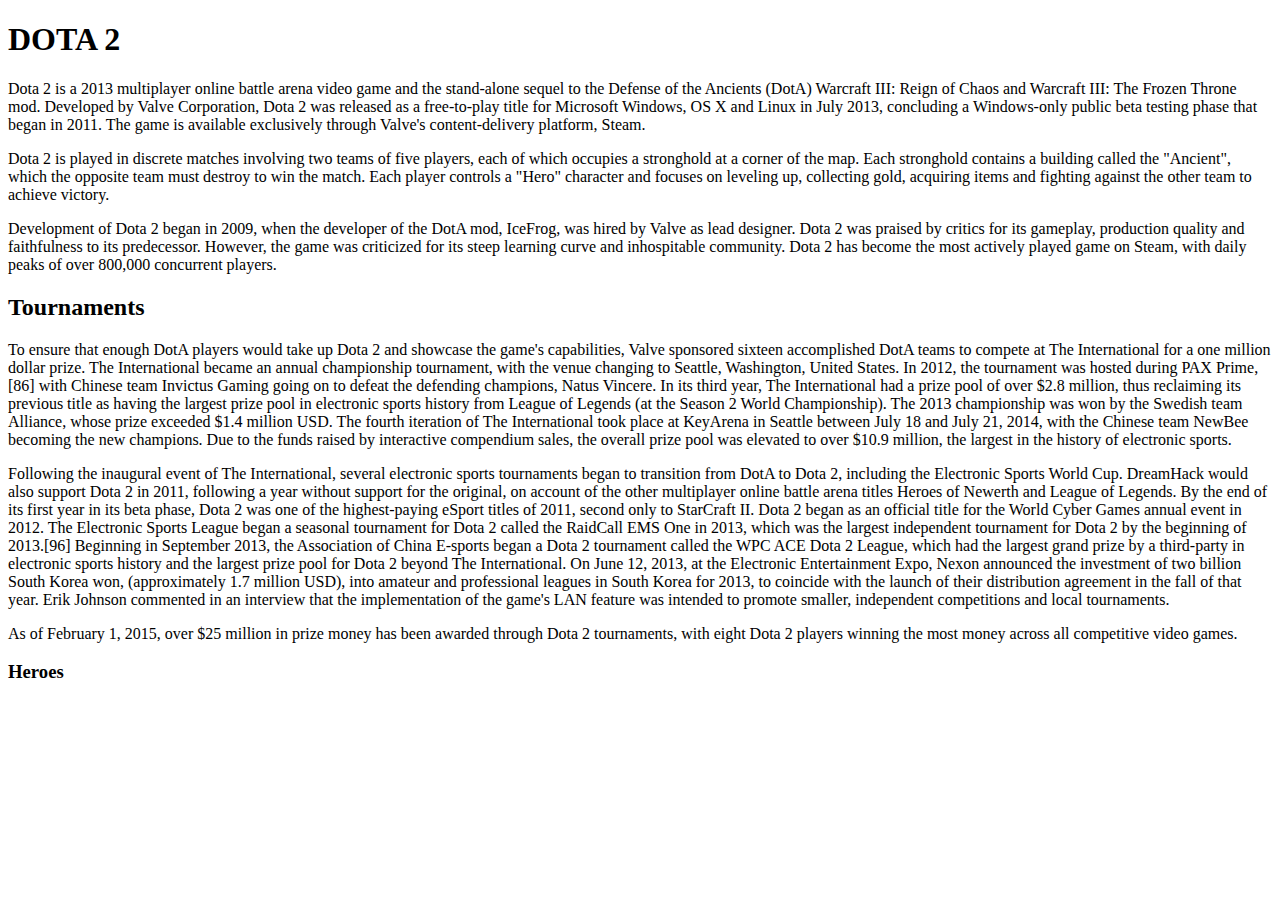
==== john_kunkle_project1/index.html @ 90f727ba "project 1" ====
<!DOCTYPE html>
<html>
<head lang="en">
    <link href="css/styles.css" rel="stylesheet">
    <meta charset="UTF-8">
    <title></title>
</head>
<body>
    <h1>DOTA 2</h1>
    <p>Dota 2 is a 2013 multiplayer online battle arena video game and the stand-alone sequel to the Defense of the
        Ancients (DotA) Warcraft III: Reign of Chaos and Warcraft III: The Frozen Throne mod. Developed by
        Valve Corporation, Dota 2 was released as a free-to-play title for Microsoft Windows, OS X and Linux in
        July 2013, concluding a Windows-only public beta testing phase that began in 2011. The game is available
        exclusively through Valve's content-delivery platform, Steam.
    </p>

    <p>Dota 2 is played in discrete matches involving two teams of five players, each of which occupies a stronghold
        at a corner of the map. Each stronghold contains a building called the "Ancient", which the opposite team must
        destroy to win the match. Each player controls a "Hero" character and focuses on leveling up, collecting gold,
        acquiring items and fighting against the other team to achieve victory.
    </p>

    <p>Development of Dota 2 began in 2009, when the developer of the DotA mod, IceFrog, was hired by Valve as lead
        designer. Dota 2 was praised by critics for its gameplay, production quality and faithfulness to its
        predecessor. However, the game was criticized for its steep learning curve and inhospitable community.
        Dota 2 has become the most actively played game on Steam, with daily peaks of over 800,000 concurrent players.
    </p>

    <h2>Tournaments</h2>

    <p>To ensure that enough DotA players would take up Dota 2 and showcase the game's capabilities,
        Valve sponsored sixteen accomplished DotA teams to compete at The International for a one million dollar prize.
        The International became an annual championship tournament, with the venue changing to Seattle, Washington,
        United States. In 2012, the tournament was hosted during PAX Prime,[86] with Chinese team Invictus Gaming going
        on to defeat the defending champions, Natus Vincere. In its third year, The International had a prize pool of
        over $2.8 million, thus reclaiming its previous title as having the largest prize pool in electronic sports
        history from League of Legends (at the Season 2 World Championship). The 2013 championship was won by the
        Swedish team Alliance, whose prize exceeded $1.4 million USD. The fourth iteration of The International
        took place at KeyArena in Seattle between July 18 and July 21, 2014, with the Chinese team NewBee becoming the
        new champions. Due to the funds raised by interactive compendium sales, the overall prize pool was elevated to
        over $10.9 million, the largest in the history of electronic sports.
    </p>


    <p>Following the inaugural event of The International, several electronic sports tournaments began to
        transition from DotA to Dota 2, including the Electronic Sports World Cup. DreamHack would also support
        Dota 2 in 2011, following a year without support for the original, on account of the other multiplayer
        online battle arena titles Heroes of Newerth and League of Legends. By the end of its first year in its
        beta phase, Dota 2 was one of the highest-paying eSport titles of 2011, second only to StarCraft II.
        Dota 2 began as an official title for the World Cyber Games annual event in 2012. The Electronic Sports
        League began a seasonal tournament for Dota 2 called the RaidCall EMS One in 2013, which was the largest
        independent tournament for Dota 2 by the beginning of 2013.[96] Beginning in September 2013, the
        Association of China E-sports began a Dota 2 tournament called the WPC ACE Dota 2 League, which had the
        largest grand prize by a third-party in electronic sports history and the largest prize pool for Dota 2
        beyond The International. On June 12, 2013, at the Electronic Entertainment Expo, Nexon announced the
        investment of two billion South Korea won, (approximately 1.7 million USD), into amateur and professional
        leagues in South Korea for 2013, to coincide with the launch of their distribution agreement in the fall of
        that year. Erik Johnson commented in an interview that the implementation of the game's LAN feature was
        intended to promote smaller, independent competitions and local tournaments.
    </p>

        <p>As of February 1, 2015, over $25 million in prize money has been awarded through Dota 2 tournaments, with
            eight Dota 2 players winning the most money across all competitive video games.
        </p>
    <h3>Heroes</h3>

</body>
</html>
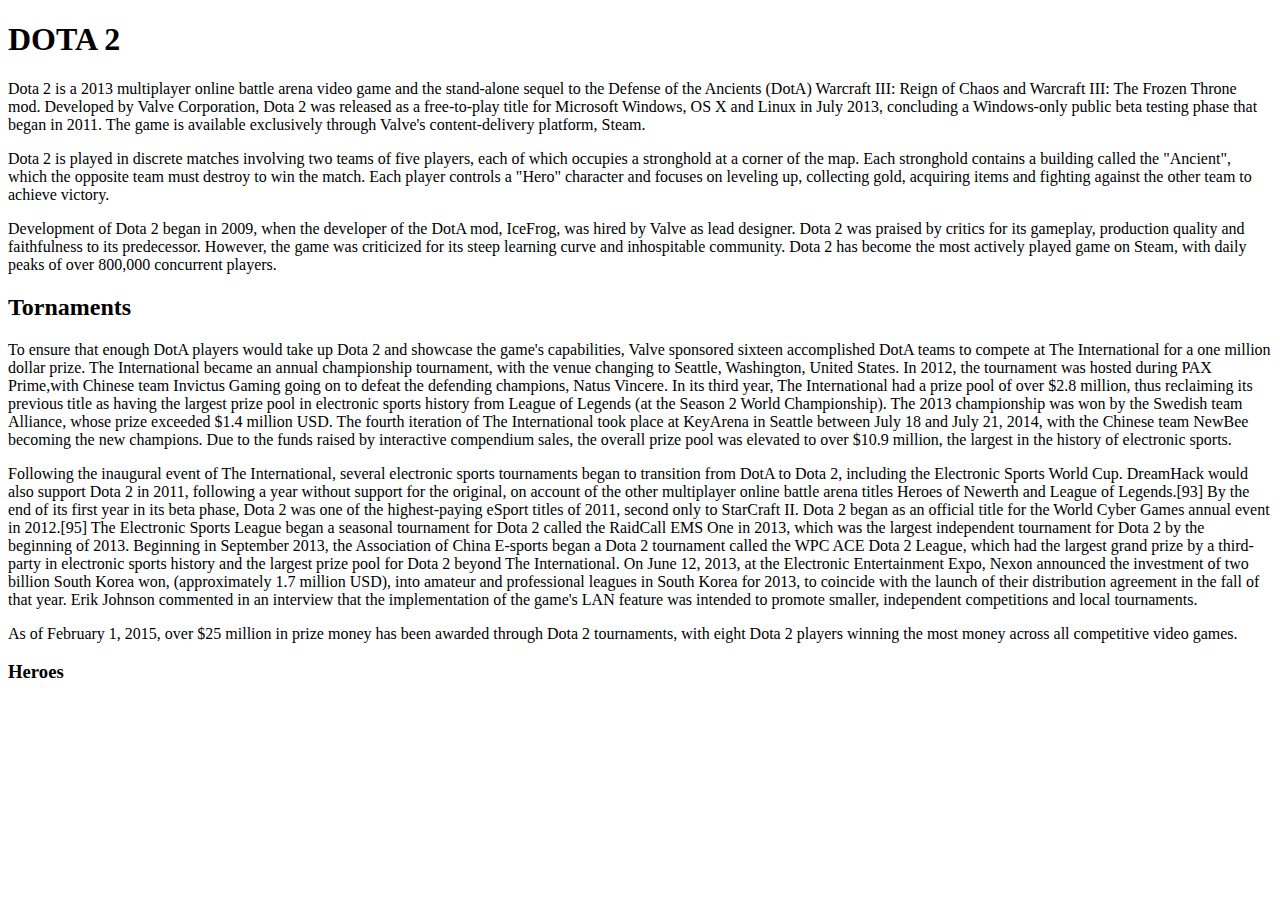
==== commit 50284894: "asdf" ====
--- a/john_kunkle_project1/index.html
+++ b/john_kunkle_project1/index.html
@@ -14,54 +14,53 @@
         exclusively through Valve's content-delivery platform, Steam.
     </p>
 
+
     <p>Dota 2 is played in discrete matches involving two teams of five players, each of which occupies a stronghold
         at a corner of the map. Each stronghold contains a building called the "Ancient", which the opposite team must
         destroy to win the match. Each player controls a "Hero" character and focuses on leveling up, collecting gold,
         acquiring items and fighting against the other team to achieve victory.
     </p>
 
-    <p>Development of Dota 2 began in 2009, when the developer of the DotA mod, IceFrog, was hired by Valve as lead
-        designer. Dota 2 was praised by critics for its gameplay, production quality and faithfulness to its
-        predecessor. However, the game was criticized for its steep learning curve and inhospitable community.
-        Dota 2 has become the most actively played game on Steam, with daily peaks of over 800,000 concurrent players.
+    <p>Development of Dota 2 began in 2009, when the developer of the DotA mod, IceFrog, was hired by Valve as
+        lead designer. Dota 2 was praised by critics for its gameplay, production quality and faithfulness to its
+        predecessor. However, the game was criticized for its steep learning curve and inhospitable community. Dota
+        2 has become the most actively played game on Steam, with daily peaks of over 800,000 concurrent players.
     </p>
 
-    <h2>Tournaments</h2>
+    <h2>Tornaments</h2>
 
-    <p>To ensure that enough DotA players would take up Dota 2 and showcase the game's capabilities,
-        Valve sponsored sixteen accomplished DotA teams to compete at The International for a one million dollar prize.
+    <p>To ensure that enough DotA players would take up Dota 2 and showcase the game's capabilities, Valve
+        sponsored sixteen accomplished DotA teams to compete at The International for a one million dollar prize.
         The International became an annual championship tournament, with the venue changing to Seattle, Washington,
-        United States. In 2012, the tournament was hosted during PAX Prime,[86] with Chinese team Invictus Gaming going
-        on to defeat the defending champions, Natus Vincere. In its third year, The International had a prize pool of
-        over $2.8 million, thus reclaiming its previous title as having the largest prize pool in electronic sports
-        history from League of Legends (at the Season 2 World Championship). The 2013 championship was won by the
-        Swedish team Alliance, whose prize exceeded $1.4 million USD. The fourth iteration of The International
-        took place at KeyArena in Seattle between July 18 and July 21, 2014, with the Chinese team NewBee becoming the
-        new champions. Due to the funds raised by interactive compendium sales, the overall prize pool was elevated to
-        over $10.9 million, the largest in the history of electronic sports.
+        United States. In 2012, the tournament was hosted during PAX Prime,with Chinese team Invictus Gaming
+        going on to defeat the defending champions, Natus Vincere. In its third year, The International had a prize
+        pool of over $2.8 million, thus reclaiming its previous title as having the largest prize pool in electronic
+        sports history from League of Legends (at the Season 2 World Championship). The 2013 championship was
+        won by the Swedish team Alliance, whose prize exceeded $1.4 million USD. The fourth iteration of
+        The International took place at KeyArena in Seattle between July 18 and July 21, 2014, with the Chinese team
+        NewBee becoming the new champions. Due to the funds raised by interactive compendium sales, the overall prize
+        pool was elevated to over $10.9 million, the largest in the history of electronic sports.
+
+    <p>Following the inaugural event of The International, several electronic sports tournaments began to transition
+        from DotA to Dota 2, including the Electronic Sports World Cup. DreamHack would also support Dota 2 in
+        2011, following a year without support for the original, on account of the other multiplayer online battle
+        arena titles Heroes of Newerth and League of Legends.[93] By the end of its first year in its beta phase,
+        Dota 2 was one of the highest-paying eSport titles of 2011, second only to StarCraft II. Dota 2 began as an
+        official title for the World Cyber Games annual event in 2012.[95] The Electronic Sports League began a seasonal
+        tournament for Dota 2 called the RaidCall EMS One in 2013, which was the largest independent tournament for
+        Dota 2 by the beginning of 2013. Beginning in September 2013, the Association of China E-sports began a
+        Dota 2 tournament called the WPC ACE Dota 2 League, which had the largest grand prize by a third-party in
+        electronic sports history and the largest prize pool for Dota 2 beyond The International. On June 12, 2013,
+        at the Electronic Entertainment Expo, Nexon announced the investment of two billion South Korea won,
+        (approximately 1.7 million USD), into amateur and professional leagues in South Korea for 2013, to coincide with
+        the launch of their distribution agreement in the fall of that year. Erik Johnson commented in an interview
+        that the implementation of the game's LAN feature was intended to promote smaller, independent competitions and
+        local tournaments.
     </p>
 
-
-    <p>Following the inaugural event of The International, several electronic sports tournaments began to
-        transition from DotA to Dota 2, including the Electronic Sports World Cup. DreamHack would also support
-        Dota 2 in 2011, following a year without support for the original, on account of the other multiplayer
-        online battle arena titles Heroes of Newerth and League of Legends. By the end of its first year in its
-        beta phase, Dota 2 was one of the highest-paying eSport titles of 2011, second only to StarCraft II.
-        Dota 2 began as an official title for the World Cyber Games annual event in 2012. The Electronic Sports
-        League began a seasonal tournament for Dota 2 called the RaidCall EMS One in 2013, which was the largest
-        independent tournament for Dota 2 by the beginning of 2013.[96] Beginning in September 2013, the
-        Association of China E-sports began a Dota 2 tournament called the WPC ACE Dota 2 League, which had the
-        largest grand prize by a third-party in electronic sports history and the largest prize pool for Dota 2
-        beyond The International. On June 12, 2013, at the Electronic Entertainment Expo, Nexon announced the
-        investment of two billion South Korea won, (approximately 1.7 million USD), into amateur and professional
-        leagues in South Korea for 2013, to coincide with the launch of their distribution agreement in the fall of
-        that year. Erik Johnson commented in an interview that the implementation of the game's LAN feature was
-        intended to promote smaller, independent competitions and local tournaments.
+    <p>As of February 1, 2015, over $25 million in prize money has been awarded through Dota 2 tournaments, with eight
+        Dota 2 players winning the most money across all competitive video games.
     </p>
-
-        <p>As of February 1, 2015, over $25 million in prize money has been awarded through Dota 2 tournaments, with
-            eight Dota 2 players winning the most money across all competitive video games.
-        </p>
     <h3>Heroes</h3>
 
 </body>
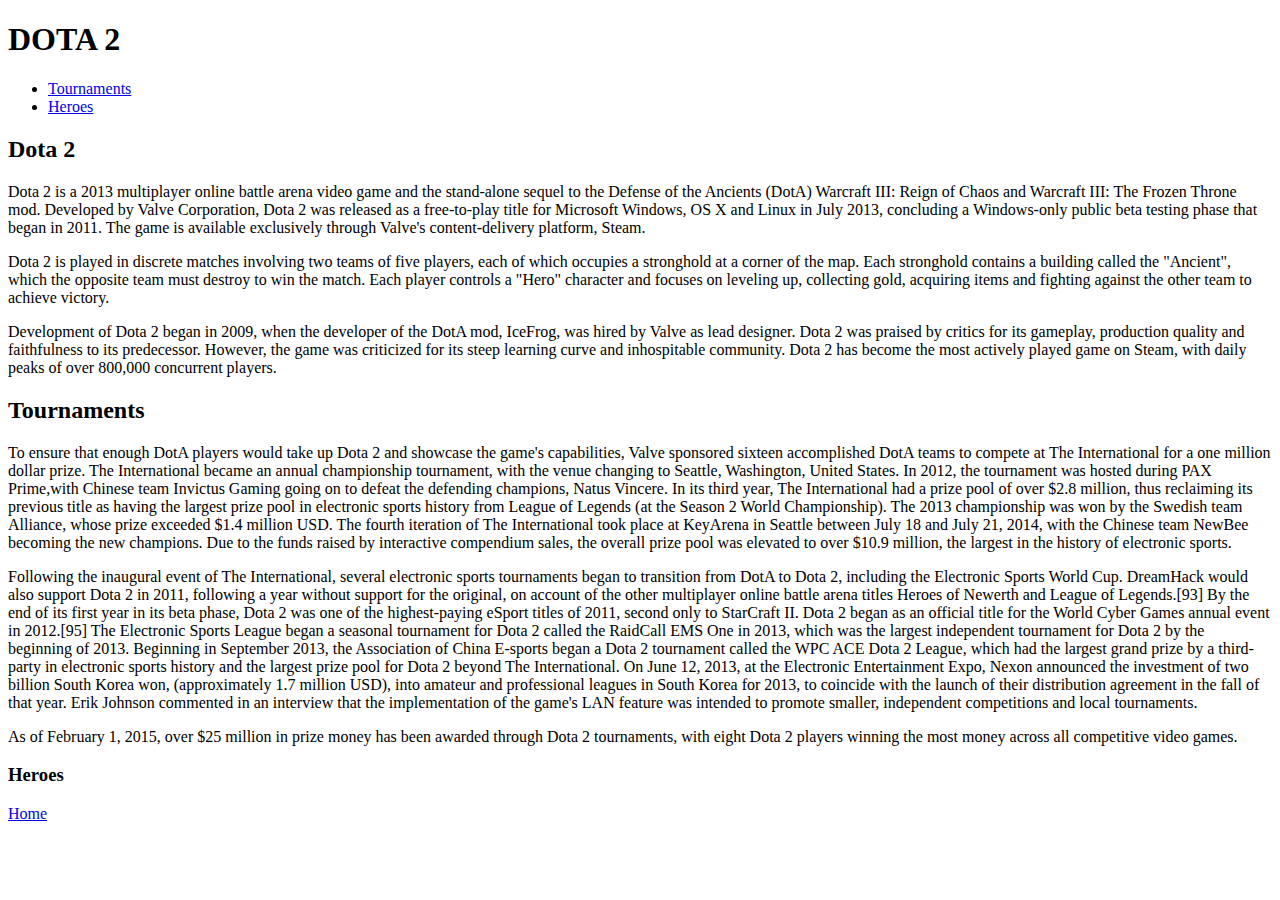
==== commit 70a9db55: "asdf" ====
--- a/john_kunkle_project1/index.html
+++ b/john_kunkle_project1/index.html
@@ -6,7 +6,14 @@
     <title></title>
 </head>
 <body>
-    <h1>DOTA 2</h1>
+    <h1 id="top">DOTA 2</h1>
+    <ul>
+        <li><a href="#t">Tournaments</a></li>
+        <li><a href="#hero">Heroes</a></li>
+
+    </ul>
+
+    <h2>Dota 2</h2>
     <p>Dota 2 is a 2013 multiplayer online battle arena video game and the stand-alone sequel to the Defense of the
         Ancients (DotA) Warcraft III: Reign of Chaos and Warcraft III: The Frozen Throne mod. Developed by
         Valve Corporation, Dota 2 was released as a free-to-play title for Microsoft Windows, OS X and Linux in
@@ -27,7 +34,7 @@
         2 has become the most actively played game on Steam, with daily peaks of over 800,000 concurrent players.
     </p>
 
-    <h2>Tornaments</h2>
+    <h2 id="t">Tournaments</h2>
 
     <p>To ensure that enough DotA players would take up Dota 2 and showcase the game's capabilities, Valve
         sponsored sixteen accomplished DotA teams to compete at The International for a one million dollar prize.
@@ -61,7 +68,8 @@
     <p>As of February 1, 2015, over $25 million in prize money has been awarded through Dota 2 tournaments, with eight
         Dota 2 players winning the most money across all competitive video games.
     </p>
-    <h3>Heroes</h3>
+    <h3 id="hero">Heroes</h3>
+    <a href="#top">Home</a>
 
 </body>
 </html>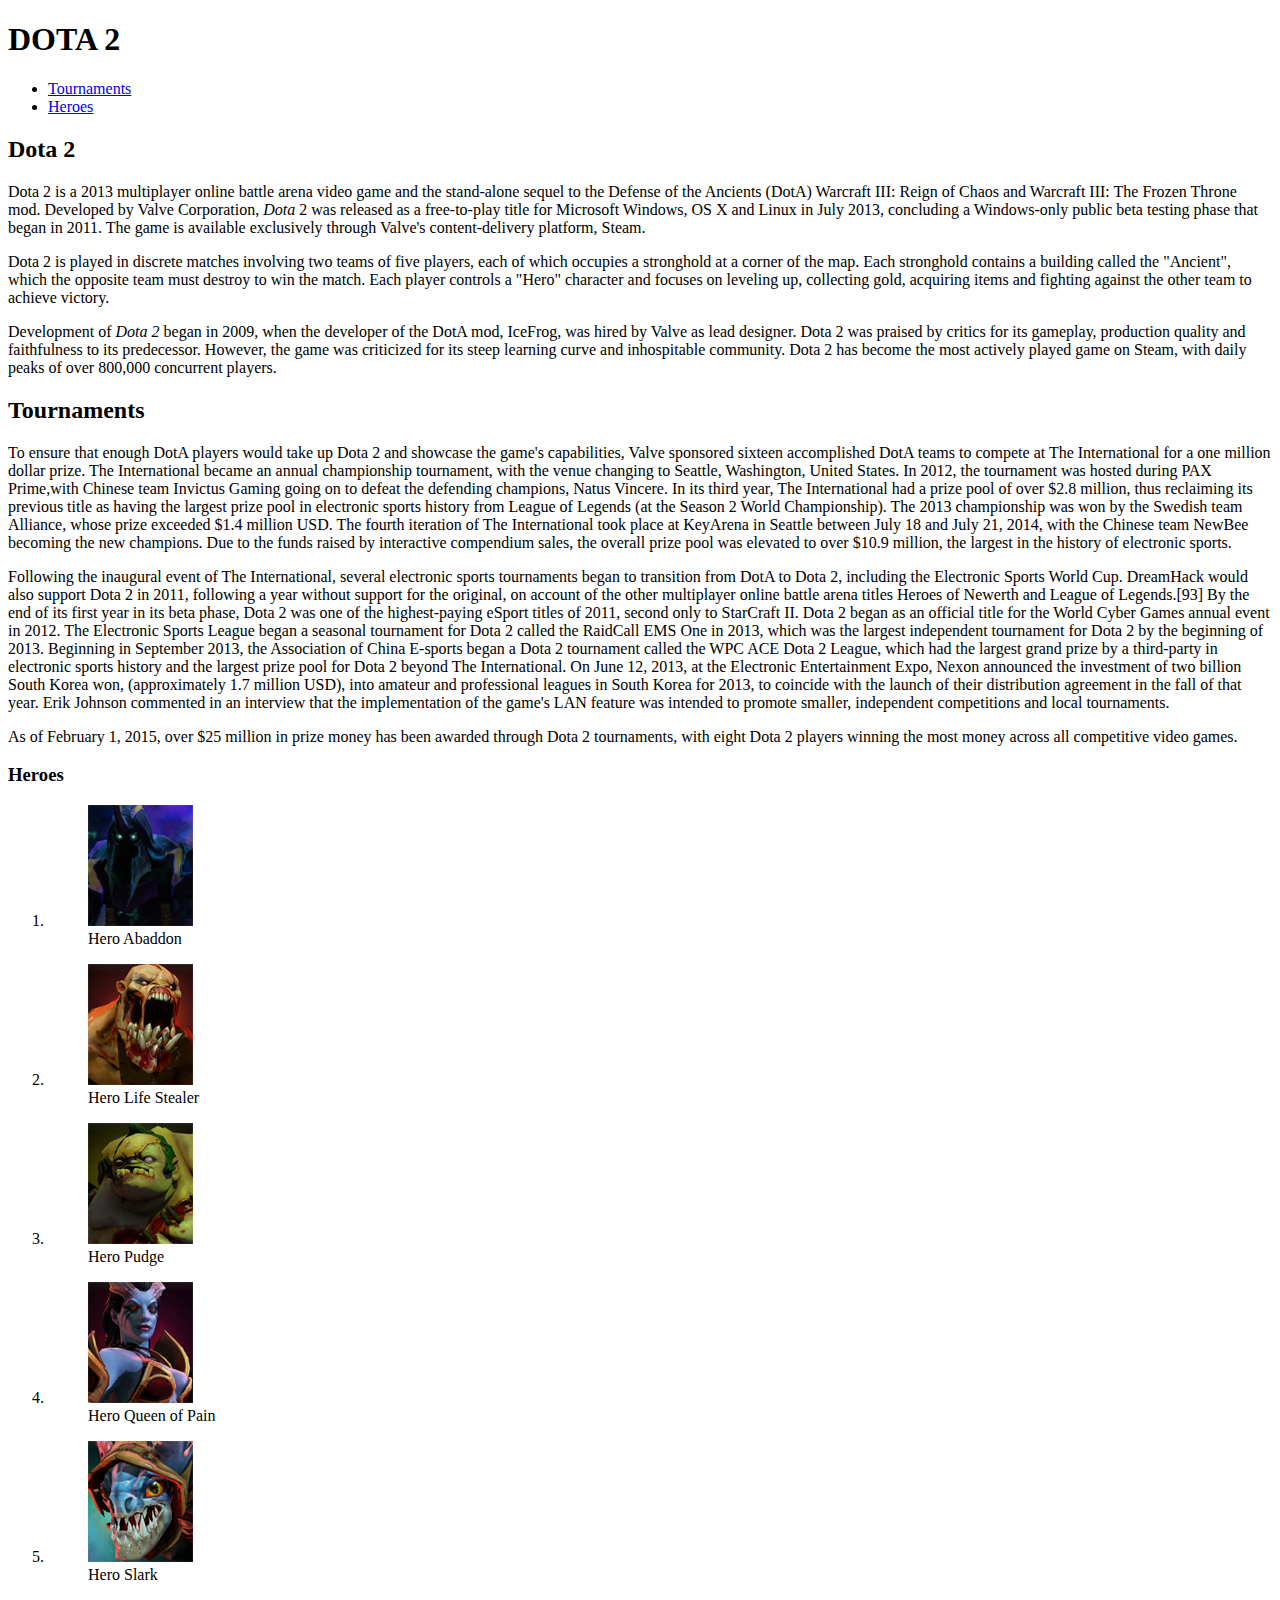
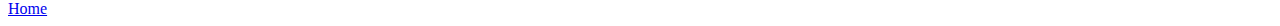
==== commit 33d3784d: "asdf" ====
--- a/john_kunkle_project1/index.html
+++ b/john_kunkle_project1/index.html
@@ -1,75 +1,85 @@
 <!DOCTYPE html>
 <html>
-<head lang="en">
-    <link href="css/styles.css" rel="stylesheet">
-    <meta charset="UTF-8">
-    <title></title>
-</head>
-<body>
-    <h1 id="top">DOTA 2</h1>
-    <ul>
-        <li><a href="#t">Tournaments</a></li>
-        <li><a href="#hero">Heroes</a></li>
+    <head lang="en">
+        <link href="css/styles.css" rel="stylesheet">
+        <meta charset="UTF-8">
+        <title>Dota 2</title>
+    </head>
+    <body>
+        <h1 id="top">DOTA 2</h1>
+        <ul>
+            <li><a href="#t">Tournaments</a></li>
+            <li><a href="#hero">Heroes</a></li>
 
-    </ul>
+        </ul>
 
-    <h2>Dota 2</h2>
-    <p>Dota 2 is a 2013 multiplayer online battle arena video game and the stand-alone sequel to the Defense of the
-        Ancients (DotA) Warcraft III: Reign of Chaos and Warcraft III: The Frozen Throne mod. Developed by
-        Valve Corporation, Dota 2 was released as a free-to-play title for Microsoft Windows, OS X and Linux in
-        July 2013, concluding a Windows-only public beta testing phase that began in 2011. The game is available
-        exclusively through Valve's content-delivery platform, Steam.
-    </p>
+        <h2>Dota 2</h2>
+        <p>Dota 2 is a 2013 multiplayer online battle arena video game and the stand-alone sequel to the <abbr>Defense of the
+            Ancients</abbr> (DotA) Warcraft III: Reign of Chaos and Warcraft III: The Frozen Throne mod. Developed by
+            Valve Corporation, <em>Dota</em> 2 was released as a free-to-play title for Microsoft Windows, OS X and Linux in
+            July 2013, concluding a Windows-only public beta testing phase that began in 2011. The game is available
+            exclusively through Valve's content-delivery platform, Steam.
+        </p>
 
 
-    <p>Dota 2 is played in discrete matches involving two teams of five players, each of which occupies a stronghold
-        at a corner of the map. Each stronghold contains a building called the "Ancient", which the opposite team must
-        destroy to win the match. Each player controls a "Hero" character and focuses on leveling up, collecting gold,
-        acquiring items and fighting against the other team to achieve victory.
-    </p>
+        <p>Dota 2 is played in discrete matches involving two teams of five players, each of which occupies a stronghold
+            at a corner of the map. Each stronghold contains a building called the "Ancient", which the opposite team must
+            destroy to win the match. Each player controls a "Hero" character and focuses on leveling up, collecting gold,
+            acquiring items and fighting against the other team to achieve victory.
+        </p>
 
-    <p>Development of Dota 2 began in 2009, when the developer of the DotA mod, IceFrog, was hired by Valve as
-        lead designer. Dota 2 was praised by critics for its gameplay, production quality and faithfulness to its
-        predecessor. However, the game was criticized for its steep learning curve and inhospitable community. Dota
-        2 has become the most actively played game on Steam, with daily peaks of over 800,000 concurrent players.
-    </p>
+        <p>Development of <em>Dota 2</em> began in 2009, when the developer of the DotA mod, IceFrog, was hired by Valve as
+            lead designer. Dota 2 was praised by critics for its gameplay, production quality and faithfulness to its
+            predecessor. However, the game was criticized for its steep learning curve and inhospitable community. Dota
+            2 has become the most actively played game on Steam, with daily peaks of over 800,000 concurrent players.
+        </p>
 
-    <h2 id="t">Tournaments</h2>
+        <h2 id="t">Tournaments</h2>
 
-    <p>To ensure that enough DotA players would take up Dota 2 and showcase the game's capabilities, Valve
-        sponsored sixteen accomplished DotA teams to compete at The International for a one million dollar prize.
-        The International became an annual championship tournament, with the venue changing to Seattle, Washington,
-        United States. In 2012, the tournament was hosted during PAX Prime,with Chinese team Invictus Gaming
-        going on to defeat the defending champions, Natus Vincere. In its third year, The International had a prize
-        pool of over $2.8 million, thus reclaiming its previous title as having the largest prize pool in electronic
-        sports history from League of Legends (at the Season 2 World Championship). The 2013 championship was
-        won by the Swedish team Alliance, whose prize exceeded $1.4 million USD. The fourth iteration of
-        The International took place at KeyArena in Seattle between July 18 and July 21, 2014, with the Chinese team
-        NewBee becoming the new champions. Due to the funds raised by interactive compendium sales, the overall prize
-        pool was elevated to over $10.9 million, the largest in the history of electronic sports.
+        <p>To ensure that enough DotA players would take up Dota 2 and showcase the game's capabilities, Valve
+            sponsored sixteen accomplished DotA teams to compete at The International for a one million dollar prize.
+            The International became an annual championship tournament, with the venue changing to Seattle, Washington,
+            United States. In 2012, the tournament was hosted during PAX Prime,with Chinese team Invictus Gaming
+            going on to defeat the defending champions, Natus Vincere. In its third year, The International had a prize
+            pool of over $2.8 million, thus reclaiming its previous title as having the largest prize pool in electronic
+            sports history from League of Legends (at the Season 2 World Championship). The 2013 championship was
+            won by the Swedish team Alliance, whose prize exceeded $1.4 million USD. The fourth iteration of
+            The International took place at KeyArena in Seattle between July 18 and July 21, 2014, with the Chinese team
+            NewBee becoming the new champions. Due to the funds raised by interactive compendium sales, the overall prize
+            pool was elevated to over $10.9 million, the largest in the history of electronic sports.
 
-    <p>Following the inaugural event of The International, several electronic sports tournaments began to transition
-        from DotA to Dota 2, including the Electronic Sports World Cup. DreamHack would also support Dota 2 in
-        2011, following a year without support for the original, on account of the other multiplayer online battle
-        arena titles Heroes of Newerth and League of Legends.[93] By the end of its first year in its beta phase,
-        Dota 2 was one of the highest-paying eSport titles of 2011, second only to StarCraft II. Dota 2 began as an
-        official title for the World Cyber Games annual event in 2012.[95] The Electronic Sports League began a seasonal
-        tournament for Dota 2 called the RaidCall EMS One in 2013, which was the largest independent tournament for
-        Dota 2 by the beginning of 2013. Beginning in September 2013, the Association of China E-sports began a
-        Dota 2 tournament called the WPC ACE Dota 2 League, which had the largest grand prize by a third-party in
-        electronic sports history and the largest prize pool for Dota 2 beyond The International. On June 12, 2013,
-        at the Electronic Entertainment Expo, Nexon announced the investment of two billion South Korea won,
-        (approximately 1.7 million USD), into amateur and professional leagues in South Korea for 2013, to coincide with
-        the launch of their distribution agreement in the fall of that year. Erik Johnson commented in an interview
-        that the implementation of the game's LAN feature was intended to promote smaller, independent competitions and
-        local tournaments.
-    </p>
+        <p>Following the inaugural event of The International, several electronic sports tournaments began to transition
+            from DotA to Dota 2, including the Electronic Sports World Cup. DreamHack would also support Dota 2 in
+            2011, following a year without support for the original, on account of the other multiplayer online battle
+            arena titles Heroes of Newerth and League of Legends.[93] By the end of its first year in its beta phase,
+            Dota 2 was one of the highest-paying eSport titles of 2011, second only to StarCraft II. Dota 2 began as an
+            official title for the World Cyber Games annual event in 2012. The Electronic Sports League began a seasonal
+            tournament for Dota 2 called the RaidCall EMS One in 2013, which was the largest independent tournament for
+            Dota 2 by the beginning of 2013. Beginning in September 2013, the Association of China E-sports began a
+            Dota 2 tournament called the WPC ACE Dota 2 League, which had the largest grand prize by a third-party in
+            electronic sports history and the largest prize pool for Dota 2 beyond The International. On June 12, 2013,
+            at the Electronic Entertainment Expo, Nexon announced the investment of two billion South Korea won,
+            (approximately 1.7 million USD), into amateur and professional leagues in South Korea for 2013, to coincide with
+            the launch of their distribution agreement in the fall of that year. Erik Johnson commented in an interview
+            that the implementation of the game's LAN feature was intended to promote smaller, independent competitions and
+            local tournaments.
+        </p>
 
-    <p>As of February 1, 2015, over $25 million in prize money has been awarded through Dota 2 tournaments, with eight
-        Dota 2 players winning the most money across all competitive video games.
-    </p>
-    <h3 id="hero">Heroes</h3>
-    <a href="#top">Home</a>
+        <p>As of February 1, 2015, over $25 million in prize money has been awarded through Dota 2 tournaments, with eight
+            Dota 2 players winning the most money across all competitive video games.
+        </p>
+        <h3 id="hero">Heroes</h3>
+        <div id = "pics">
+            <ol>
+                <li><figure><a href="images/abaddon.jpg"><img id="abaddon" src="images/abaddonSmall.jpg" alt="Abaddon"/></a><figcaption>Hero Abaddon</figcaption></figure></li>
+                <li><figure><a href="images/life_stealer.jpg"><img id="lifeStealer" src="images/life_stealerSmall.jpg" alt="Life Stealer"/></a><figcaption>Hero Life Stealer</figcaption></figure></li>
+                <li><figure><a href="images/pudge.jpg"><img id="pudge" src="images/pudgeSmall.jpg" alt="Pudge"/></a><figcaption>Hero Pudge</figcaption></figure></li>
+                <li><figure><a href="images/queenofpain.jpg"><img id="qop" src="images/queenofpainSmall.jpg" alt="Queen of Pain"/></a><figcaption>Hero Queen of Pain</figcaption></figure></li>
+                <li><figure><a href="images/slark.jpg"><img id="slark" src="images/slarkSmall.jpg" alt="Slark"/></a><figcaption>Hero Slark</figcaption></figure></li>
 
-</body>
+            </ol>
+        </div>
+        <a href="#top">Home</a>
+
+    </body>
 </html>--- a/john_kunkle_project1/css/styles.css
+++ b/john_kunkle_project1/css/styles.css
@@ -0,0 +1 @@
+div #pics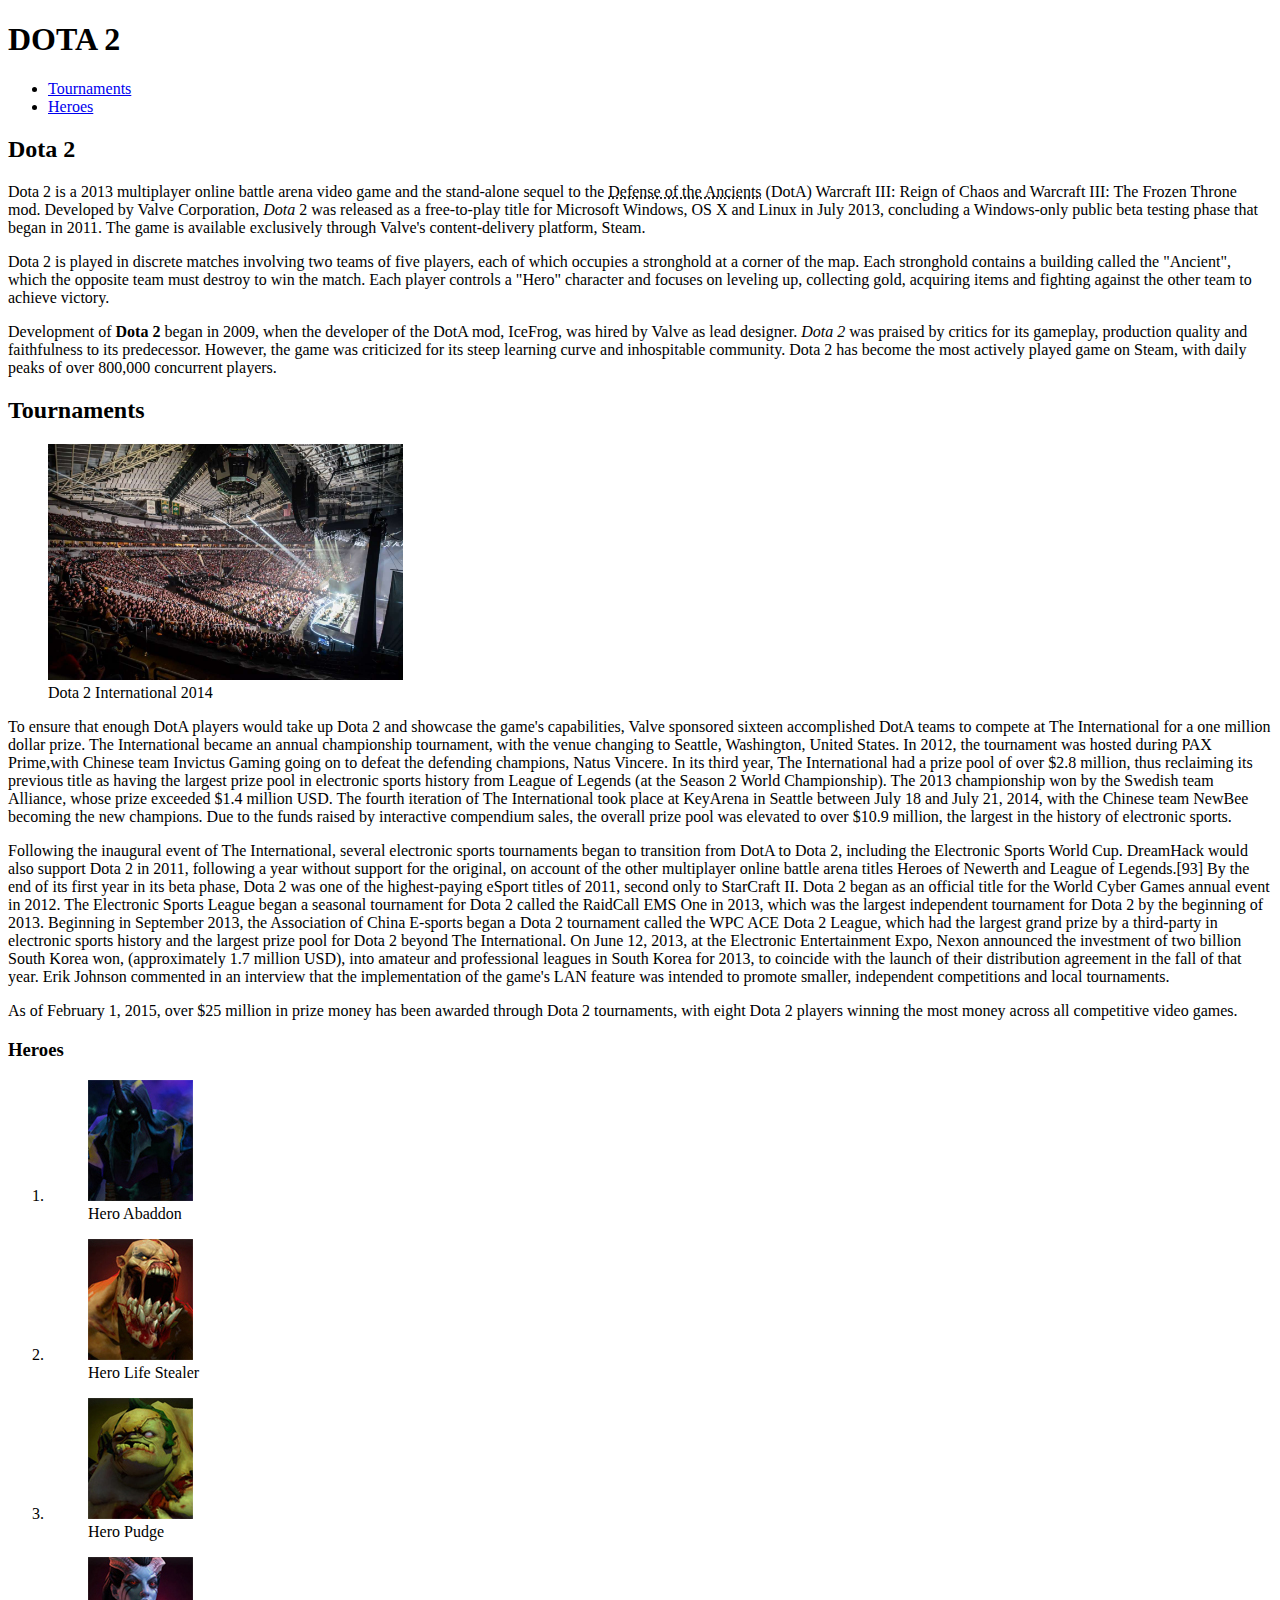
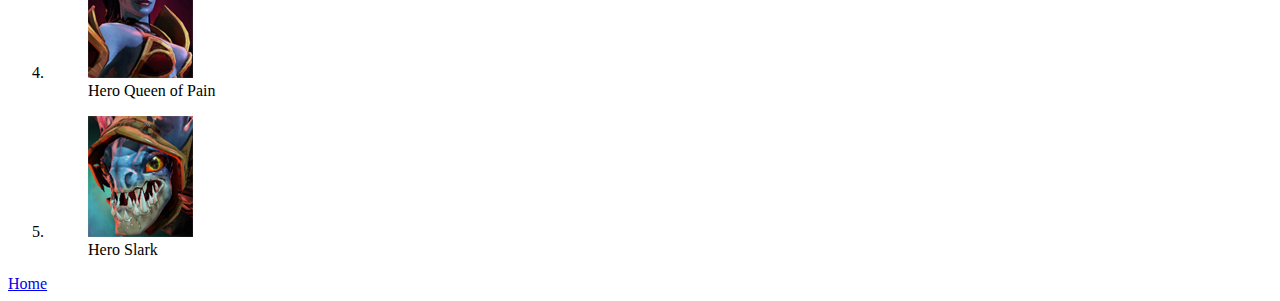
==== commit 8712955e: "asd" ====
--- a/john_kunkle_project1/index.html
+++ b/john_kunkle_project1/index.html
@@ -7,34 +7,38 @@
     </head>
     <body>
         <h1 id="top">DOTA 2</h1>
-        <ul>
-            <li><a href="#t">Tournaments</a></li>
-            <li><a href="#hero">Heroes</a></li>
-
-        </ul>
+        <div id = "bar">
+            <ul>
+                <li><a href="#t">Tournaments</a></li>
+                <li><a href="#hero">Heroes</a></li>
+            </ul>
+        </div>
 
         <h2>Dota 2</h2>
-        <p>Dota 2 is a 2013 multiplayer online battle arena video game and the stand-alone sequel to the <abbr>Defense of the
+
+        <p>Dota 2 is a 2013 multiplayer online battle arena video game and the stand-alone sequel to the <abbr title="DOTA">Defense of the
             Ancients</abbr> (DotA) Warcraft III: Reign of Chaos and Warcraft III: The Frozen Throne mod. Developed by
             Valve Corporation, <em>Dota</em> 2 was released as a free-to-play title for Microsoft Windows, OS X and Linux in
             July 2013, concluding a Windows-only public beta testing phase that began in 2011. The game is available
             exclusively through Valve's content-delivery platform, Steam.
         </p>
 
-
         <p>Dota 2 is played in discrete matches involving two teams of five players, each of which occupies a stronghold
             at a corner of the map. Each stronghold contains a building called the "Ancient", which the opposite team must
             destroy to win the match. Each player controls a "Hero" character and focuses on leveling up, collecting gold,
             acquiring items and fighting against the other team to achieve victory.
         </p>
-
-        <p>Development of <em>Dota 2</em> began in 2009, when the developer of the DotA mod, IceFrog, was hired by Valve as
-            lead designer. Dota 2 was praised by critics for its gameplay, production quality and faithfulness to its
+        <p>Development of <strong>Dota 2</strong> began in 2009, when the developer of the DotA mod, IceFrog, was hired by Valve as
+            lead designer. <em>Dota 2</em> was praised by critics for its gameplay, production quality and faithfulness to its
             predecessor. However, the game was criticized for its steep learning curve and inhospitable community. Dota
             2 has become the most actively played game on Steam, with daily peaks of over 800,000 concurrent players.
         </p>
 
         <h2 id="t">Tournaments</h2>
+
+        <div id = "int">
+            <figure id = intPic><a href="images/dota2_int.jpg"><img src="images/dota2_int.jpg" alt="dota 2 international" height="30%" width="30%"></a><figcaption>Dota 2 International 2014</figcaption></figure>
+        </div>
 
         <p>To ensure that enough DotA players would take up Dota 2 and showcase the game's capabilities, Valve
             sponsored sixteen accomplished DotA teams to compete at The International for a one million dollar prize.
@@ -42,12 +46,12 @@
             United States. In 2012, the tournament was hosted during PAX Prime,with Chinese team Invictus Gaming
             going on to defeat the defending champions, Natus Vincere. In its third year, The International had a prize
             pool of over $2.8 million, thus reclaiming its previous title as having the largest prize pool in electronic
-            sports history from League of Legends (at the Season 2 World Championship). The 2013 championship was
+            sports history from League of Legends (at the Season 2 World Championship). The 2013 championship <was></was>
             won by the Swedish team Alliance, whose prize exceeded $1.4 million USD. The fourth iteration of
             The International took place at KeyArena in Seattle between July 18 and July 21, 2014, with the Chinese team
             NewBee becoming the new champions. Due to the funds raised by interactive compendium sales, the overall prize
             pool was elevated to over $10.9 million, the largest in the history of electronic sports.
-
+        </p>
         <p>Following the inaugural event of The International, several electronic sports tournaments began to transition
             from DotA to Dota 2, including the Electronic Sports World Cup. DreamHack would also support Dota 2 in
             2011, following a year without support for the original, on account of the other multiplayer online battle
@@ -68,7 +72,9 @@
         <p>As of February 1, 2015, over $25 million in prize money has been awarded through Dota 2 tournaments, with eight
             Dota 2 players winning the most money across all competitive video games.
         </p>
+
         <h3 id="hero">Heroes</h3>
+
         <div id = "pics">
             <ol>
                 <li><figure><a href="images/abaddon.jpg"><img id="abaddon" src="images/abaddonSmall.jpg" alt="Abaddon"/></a><figcaption>Hero Abaddon</figcaption></figure></li>
@@ -76,9 +82,9 @@
                 <li><figure><a href="images/pudge.jpg"><img id="pudge" src="images/pudgeSmall.jpg" alt="Pudge"/></a><figcaption>Hero Pudge</figcaption></figure></li>
                 <li><figure><a href="images/queenofpain.jpg"><img id="qop" src="images/queenofpainSmall.jpg" alt="Queen of Pain"/></a><figcaption>Hero Queen of Pain</figcaption></figure></li>
                 <li><figure><a href="images/slark.jpg"><img id="slark" src="images/slarkSmall.jpg" alt="Slark"/></a><figcaption>Hero Slark</figcaption></figure></li>
-
             </ol>
         </div>
+
         <a href="#top">Home</a>
 
     </body>
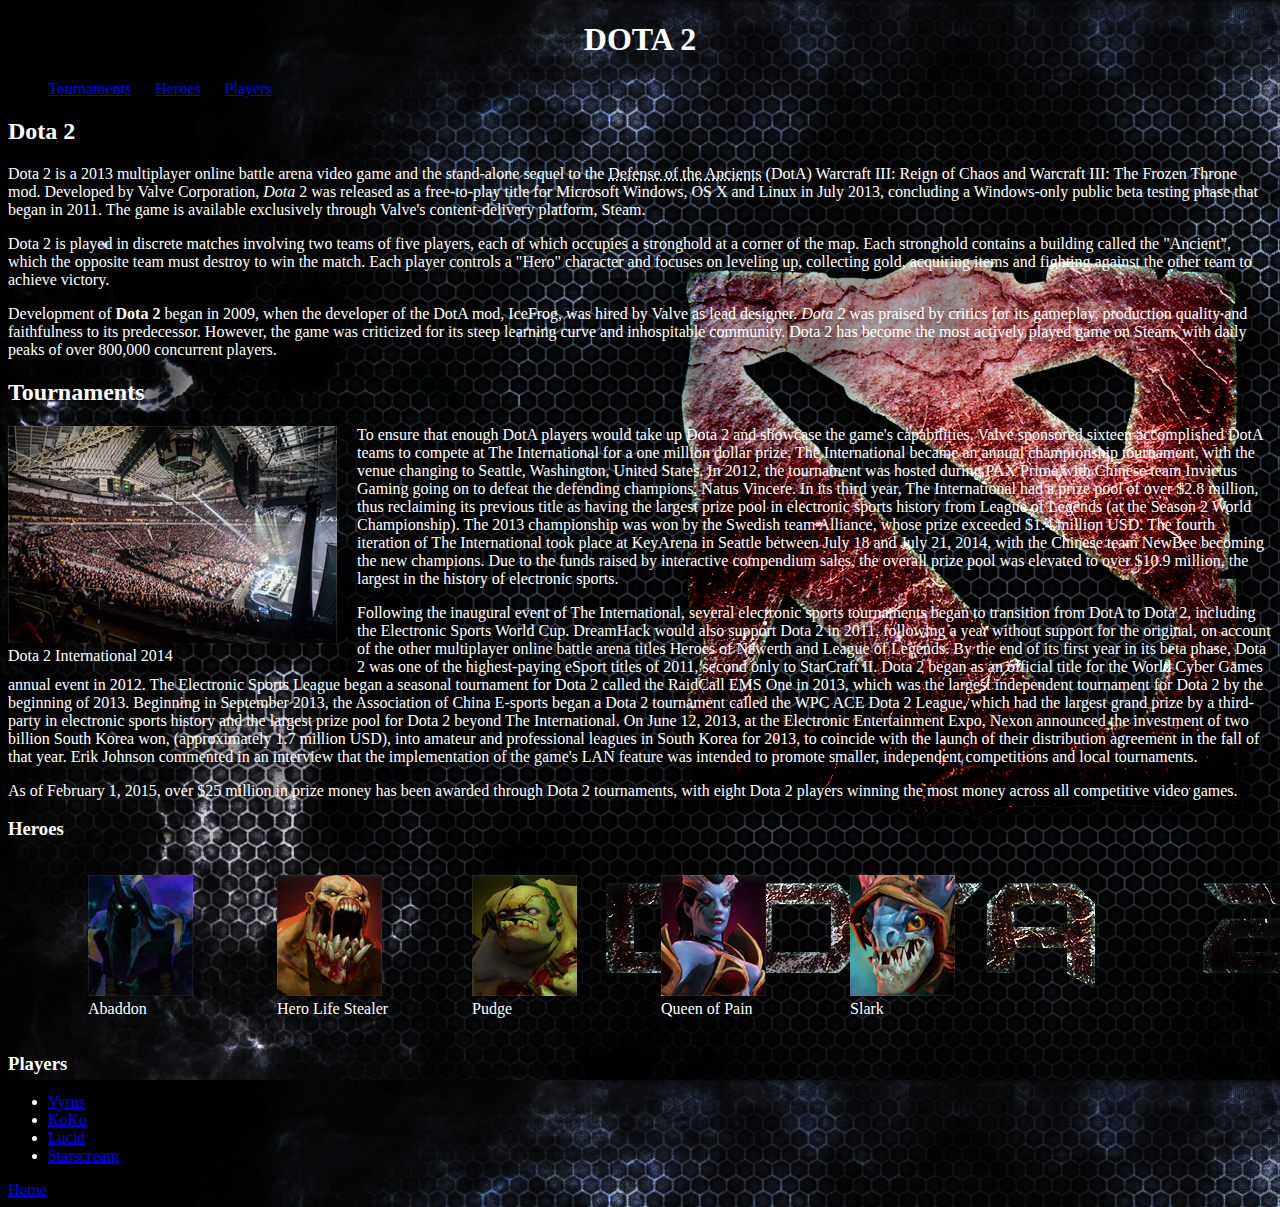
==== commit 5aee1fbc: "project 1" ====
--- a/john_kunkle_project1/index.html
+++ b/john_kunkle_project1/index.html
@@ -9,8 +9,9 @@
         <h1 id="top">DOTA 2</h1>
         <div id = "bar">
             <ul>
-                <li><a href="#t">Tournaments</a></li>
-                <li><a href="#hero">Heroes</a></li>
+                <li class = "home"><a href="#t">Tournaments</a></li>
+                <li class = "home"><a href="#hero">Heroes</a></li>
+                <li class = "home"><a href="#players">Players</a></li>
             </ul>
         </div>
 
@@ -36,55 +37,61 @@
 
         <h2 id="t">Tournaments</h2>
 
-        <div id = "int">
-            <figure id = intPic><a href="images/dota2_int.jpg"><img src="images/dota2_int.jpg" alt="dota 2 international" height="30%" width="30%"></a><figcaption>Dota 2 International 2014</figcaption></figure>
+        <div id = "tor">
+            <figure id = intPic><a href="images/dota2_int.jpg"><img src="images/dota2_int_Small.jpg" alt="dota 2 international"></a><figcaption>Dota 2 International 2014</figcaption></figure>
+
+            <p id = "one">To ensure that enough DotA players would take up Dota 2 and showcase the game's capabilities, Valve
+                sponsored sixteen accomplished DotA teams to compete at The International for a one million dollar prize.
+                The International became an annual championship tournament, with the venue changing to Seattle, Washington,
+                United States. In 2012, the tournament was hosted during PAX Prime,with Chinese team Invictus Gaming
+                going on to defeat the defending champions, Natus Vincere. In its third year, The International had a prize
+                pool of over $2.8 million, thus reclaiming its previous title as having the largest prize pool in electronic
+                sports history from League of Legends (at the Season 2 World Championship). The 2013 championship was
+                won by the Swedish team Alliance, whose prize exceeded $1.4 million USD. The fourth iteration of
+                The International took place at KeyArena in Seattle between July 18 and July 21, 2014, with the Chinese team
+                NewBee becoming the new champions. Due to the funds raised by interactive compendium sales, the overall prize
+                pool was elevated to over $10.9 million, the largest in the history of electronic sports.
+            </p>
+            <p>Following the inaugural event of The International, several electronic sports tournaments began to transition
+                from DotA to Dota 2, including the Electronic Sports World Cup. DreamHack would also support Dota 2 in
+                2011, following a year without support for the original, on account of the other multiplayer online battle
+                arena titles Heroes of Newerth and League of Legends. By the end of its first year in its beta phase,
+                Dota 2 was one of the highest-paying eSport titles of 2011, second only to StarCraft II. Dota 2 began as an
+                official title for the World Cyber Games annual event in 2012. The Electronic Sports League began a seasonal
+                tournament for Dota 2 called the RaidCall EMS One in 2013, which was the largest independent tournament for
+                Dota 2 by the beginning of 2013. Beginning in September 2013, the Association of China E-sports began a
+                Dota 2 tournament called the WPC ACE Dota 2 League, which had the largest grand prize by a third-party in
+                electronic sports history and the largest prize pool for Dota 2 beyond The International. On June 12, 2013,
+                at the Electronic Entertainment Expo, Nexon announced the investment of two billion South Korea won,
+                (approximately 1.7 million USD), into amateur and professional leagues in South Korea for 2013, to coincide with
+                the launch of their distribution agreement in the fall of that year. Erik Johnson commented in an interview
+                that the implementation of the game's LAN feature was intended to promote smaller, independent competitions and
+                local tournaments.
+            </p>
+
+            <p>As of February 1, 2015, over $25 million in prize money has been awarded through Dota 2 tournaments, with eight
+                Dota 2 players winning the most money across all competitive video games.
+            </p>
         </div>
-
-        <p>To ensure that enough DotA players would take up Dota 2 and showcase the game's capabilities, Valve
-            sponsored sixteen accomplished DotA teams to compete at The International for a one million dollar prize.
-            The International became an annual championship tournament, with the venue changing to Seattle, Washington,
-            United States. In 2012, the tournament was hosted during PAX Prime,with Chinese team Invictus Gaming
-            going on to defeat the defending champions, Natus Vincere. In its third year, The International had a prize
-            pool of over $2.8 million, thus reclaiming its previous title as having the largest prize pool in electronic
-            sports history from League of Legends (at the Season 2 World Championship). The 2013 championship <was></was>
-            won by the Swedish team Alliance, whose prize exceeded $1.4 million USD. The fourth iteration of
-            The International took place at KeyArena in Seattle between July 18 and July 21, 2014, with the Chinese team
-            NewBee becoming the new champions. Due to the funds raised by interactive compendium sales, the overall prize
-            pool was elevated to over $10.9 million, the largest in the history of electronic sports.
-        </p>
-        <p>Following the inaugural event of The International, several electronic sports tournaments began to transition
-            from DotA to Dota 2, including the Electronic Sports World Cup. DreamHack would also support Dota 2 in
-            2011, following a year without support for the original, on account of the other multiplayer online battle
-            arena titles Heroes of Newerth and League of Legends.[93] By the end of its first year in its beta phase,
-            Dota 2 was one of the highest-paying eSport titles of 2011, second only to StarCraft II. Dota 2 began as an
-            official title for the World Cyber Games annual event in 2012. The Electronic Sports League began a seasonal
-            tournament for Dota 2 called the RaidCall EMS One in 2013, which was the largest independent tournament for
-            Dota 2 by the beginning of 2013. Beginning in September 2013, the Association of China E-sports began a
-            Dota 2 tournament called the WPC ACE Dota 2 League, which had the largest grand prize by a third-party in
-            electronic sports history and the largest prize pool for Dota 2 beyond The International. On June 12, 2013,
-            at the Electronic Entertainment Expo, Nexon announced the investment of two billion South Korea won,
-            (approximately 1.7 million USD), into amateur and professional leagues in South Korea for 2013, to coincide with
-            the launch of their distribution agreement in the fall of that year. Erik Johnson commented in an interview
-            that the implementation of the game's LAN feature was intended to promote smaller, independent competitions and
-            local tournaments.
-        </p>
-
-        <p>As of February 1, 2015, over $25 million in prize money has been awarded through Dota 2 tournaments, with eight
-            Dota 2 players winning the most money across all competitive video games.
-        </p>
-
         <h3 id="hero">Heroes</h3>
 
         <div id = "pics">
             <ol>
-                <li><figure><a href="images/abaddon.jpg"><img id="abaddon" src="images/abaddonSmall.jpg" alt="Abaddon"/></a><figcaption>Hero Abaddon</figcaption></figure></li>
-                <li><figure><a href="images/life_stealer.jpg"><img id="lifeStealer" src="images/life_stealerSmall.jpg" alt="Life Stealer"/></a><figcaption>Hero Life Stealer</figcaption></figure></li>
-                <li><figure><a href="images/pudge.jpg"><img id="pudge" src="images/pudgeSmall.jpg" alt="Pudge"/></a><figcaption>Hero Pudge</figcaption></figure></li>
-                <li><figure><a href="images/queenofpain.jpg"><img id="qop" src="images/queenofpainSmall.jpg" alt="Queen of Pain"/></a><figcaption>Hero Queen of Pain</figcaption></figure></li>
-                <li><figure><a href="images/slark.jpg"><img id="slark" src="images/slarkSmall.jpg" alt="Slark"/></a><figcaption>Hero Slark</figcaption></figure></li>
+                <li class = "heroPics"><figure><a href="images/abaddon.jpg"><img id="abaddon" src="images/abaddonSmall.jpg" alt="Abaddon"/></a><figcaption>Abaddon</figcaption></figure></li>
+                <li class = "heroPics"><figure><a href="images/life_stealer.jpg"><img id="lifeStealer" src="images/life_stealerSmall.jpg" alt="Life Stealer"/></a><figcaption>Hero Life Stealer</figcaption></figure></li>
+                <li class = "heroPics"><figure><a href="images/pudge.jpg"><img id="pudge" src="images/pudgeSmall.jpg" alt="Pudge"/></a><figcaption>Pudge</figcaption></figure></li>
+                <li class = "heroPics"><figure><a href="images/queenofpain.jpg"><img id="qop" src="images/queenofpainSmall.jpg" alt="Queen of Pain"/></a><figcaption>Queen of Pain</figcaption></figure></li>
+                <li class = "heroPics"><figure><a href="images/slark.jpg"><img id="slark" src="images/slarkSmall.jpg" alt="Slark"/></a><figcaption>Slark</figcaption></figure></li>
             </ol>
         </div>
 
+        <h3 id="players">Players</h3>
+        <ul>
+            <li><a href="http://www.dotabuff.com/players/78112719" target="_blank">Vyrus</a></li>
+            <li><a href="http://www.dotabuff.com/players/13685822" target="_blank">KoKo</a></li>
+            <li><a href="http://www.dotabuff.com/players/72283777" target="_blank">Lucid</a></li>
+            <li><a href="http://www.dotabuff.com/players/72235651" target="_blank">Starscream</a></li>
+        </ul>
         <a href="#top">Home</a>
 
     </body>
--- a/john_kunkle_project1/css/styles.css
+++ b/john_kunkle_project1/css/styles.css
@@ -1 +1,21 @@
-div #pics+li.heroPics{
+    display:inline-block;
+}
+#bar {
+}
+h1{
+    text-align: center;
+}
+li.home{
+    display:inline-block;
+    margin: 0px 20px 0px 0px;
+}
+body{
+    background-image: url("../images/dota-2-logo-background.jpg");
+    color: white;
+}
+#intPic{
+    float:left;
+    padding: 0px 0px 0px 0px;
+    margin: 0px 20px 5px 0px;
+}
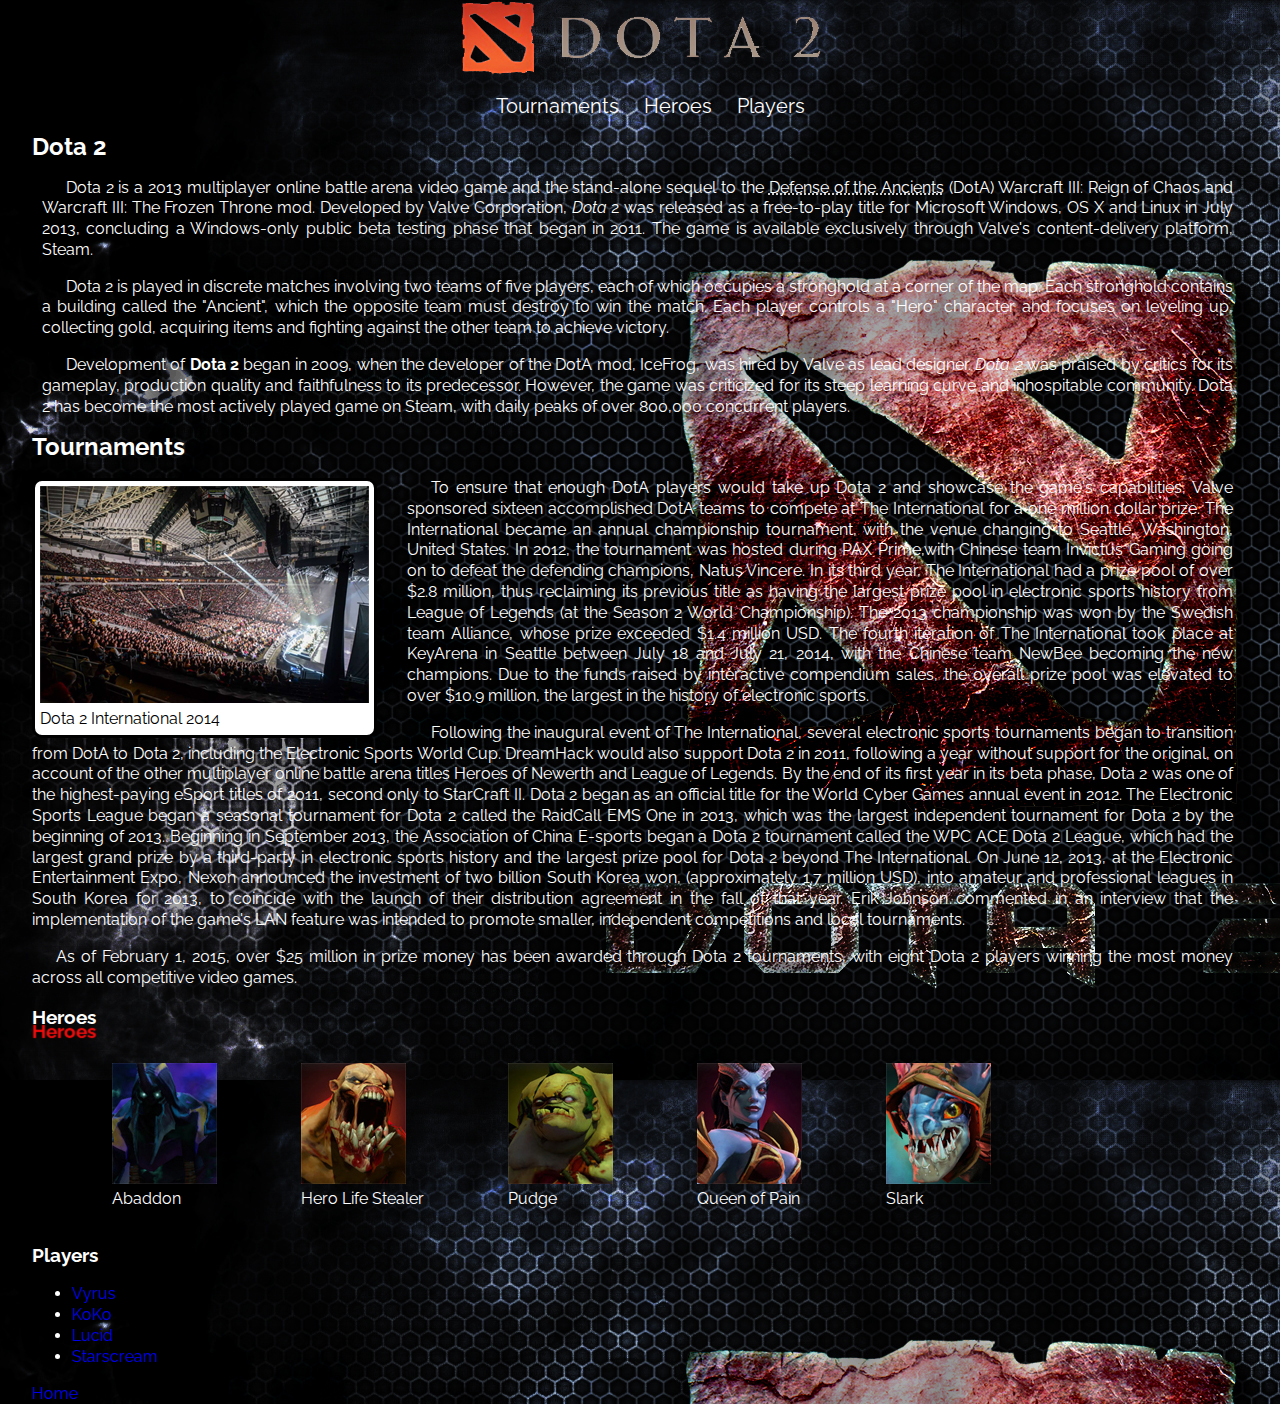
==== commit 8f96dc99: "lots" ====
--- a/john_kunkle_project1/index.html
+++ b/john_kunkle_project1/index.html
@@ -1,12 +1,13 @@
 <!DOCTYPE html>
 <html>
     <head lang="en">
+        <link href='http://fonts.googleapis.com/css?family=Raleway' rel='stylesheet'/>
         <link href="css/styles.css" rel="stylesheet">
         <meta charset="UTF-8">
         <title>Dota 2</title>
     </head>
     <body>
-        <h1 id="top">DOTA 2</h1>
+        <h1 id="top"><img src="images/dota2Logo.png"/></h1>
         <div id = "bar">
             <ul>
                 <li class = "home"><a href="#t">Tournaments</a></li>
@@ -16,31 +17,31 @@
         </div>
 
         <h2>Dota 2</h2>
+        <div id="intro">
+            <p>Dota 2 is a 2013 multiplayer online battle arena video game and the stand-alone sequel to the <abbr title="DOTA">Defense of the
+                Ancients</abbr> (DotA) Warcraft III: Reign of Chaos and Warcraft III: The Frozen Throne mod. Developed by
+                Valve Corporation, <em>Dota</em> 2 was released as a free-to-play title for Microsoft Windows, OS X and Linux in
+                July 2013, concluding a Windows-only public beta testing phase that began in 2011. The game is available
+                exclusively through Valve's content-delivery platform, Steam.
+            </p>
 
-        <p>Dota 2 is a 2013 multiplayer online battle arena video game and the stand-alone sequel to the <abbr title="DOTA">Defense of the
-            Ancients</abbr> (DotA) Warcraft III: Reign of Chaos and Warcraft III: The Frozen Throne mod. Developed by
-            Valve Corporation, <em>Dota</em> 2 was released as a free-to-play title for Microsoft Windows, OS X and Linux in
-            July 2013, concluding a Windows-only public beta testing phase that began in 2011. The game is available
-            exclusively through Valve's content-delivery platform, Steam.
-        </p>
-
-        <p>Dota 2 is played in discrete matches involving two teams of five players, each of which occupies a stronghold
-            at a corner of the map. Each stronghold contains a building called the "Ancient", which the opposite team must
-            destroy to win the match. Each player controls a "Hero" character and focuses on leveling up, collecting gold,
-            acquiring items and fighting against the other team to achieve victory.
-        </p>
-        <p>Development of <strong>Dota 2</strong> began in 2009, when the developer of the DotA mod, IceFrog, was hired by Valve as
-            lead designer. <em>Dota 2</em> was praised by critics for its gameplay, production quality and faithfulness to its
-            predecessor. However, the game was criticized for its steep learning curve and inhospitable community. Dota
-            2 has become the most actively played game on Steam, with daily peaks of over 800,000 concurrent players.
-        </p>
-
+            <p>Dota 2 is played in discrete matches involving two teams of five players, each of which occupies a stronghold
+                at a corner of the map. Each stronghold contains a building called the "Ancient", which the opposite team must
+                destroy to win the match. Each player controls a "Hero" character and focuses on leveling up, collecting gold,
+                acquiring items and fighting against the other team to achieve victory.
+            </p>
+            <p>Development of <strong>Dota 2</strong> began in 2009, when the developer of the DotA mod, IceFrog, was hired by Valve as
+                lead designer. <em>Dota 2</em> was praised by critics for its gameplay, production quality and faithfulness to its
+                predecessor. However, the game was criticized for its steep learning curve and inhospitable community. Dota
+                2 has become the most actively played game on Steam, with daily peaks of over 800,000 concurrent players.
+            </p>
+        </div>
         <h2 id="t">Tournaments</h2>
 
         <div id = "tor">
-            <figure id = intPic><a href="images/dota2_int.jpg"><img src="images/dota2_int_Small.jpg" alt="dota 2 international"></a><figcaption>Dota 2 International 2014</figcaption></figure>
+            <figure id = intPic><a id="intPica" href="images/dota2_int.jpg"><img src="images/dota2_int_Small.jpg" alt="dota 2 international"></a><figcaption>Dota 2 International 2014</figcaption></figure>
 
-            <p id = "one">To ensure that enough DotA players would take up Dota 2 and showcase the game's capabilities, Valve
+            <p class = "one">To ensure that enough DotA players would take up Dota 2 and showcase the game's capabilities, Valve
                 sponsored sixteen accomplished DotA teams to compete at The International for a one million dollar prize.
                 The International became an annual championship tournament, with the venue changing to Seattle, Washington,
                 United States. In 2012, the tournament was hosted during PAX Prime,with Chinese team Invictus Gaming
@@ -52,7 +53,7 @@
                 NewBee becoming the new champions. Due to the funds raised by interactive compendium sales, the overall prize
                 pool was elevated to over $10.9 million, the largest in the history of electronic sports.
             </p>
-            <p>Following the inaugural event of The International, several electronic sports tournaments began to transition
+            <p class = "one">Following the inaugural event of The International, several electronic sports tournaments began to transition
                 from DotA to Dota 2, including the Electronic Sports World Cup. DreamHack would also support Dota 2 in
                 2011, following a year without support for the original, on account of the other multiplayer online battle
                 arena titles Heroes of Newerth and League of Legends. By the end of its first year in its beta phase,
@@ -69,7 +70,7 @@
                 local tournaments.
             </p>
 
-            <p>As of February 1, 2015, over $25 million in prize money has been awarded through Dota 2 tournaments, with eight
+            <p class = "one">As of February 1, 2015, over $25 million in prize money has been awarded through Dota 2 tournaments, with eight
                 Dota 2 players winning the most money across all competitive video games.
             </p>
         </div>
@@ -77,20 +78,20 @@
 
         <div id = "pics">
             <ol>
-                <li class = "heroPics"><figure><a href="images/abaddon.jpg"><img id="abaddon" src="images/abaddonSmall.jpg" alt="Abaddon"/></a><figcaption>Abaddon</figcaption></figure></li>
-                <li class = "heroPics"><figure><a href="images/life_stealer.jpg"><img id="lifeStealer" src="images/life_stealerSmall.jpg" alt="Life Stealer"/></a><figcaption>Hero Life Stealer</figcaption></figure></li>
-                <li class = "heroPics"><figure><a href="images/pudge.jpg"><img id="pudge" src="images/pudgeSmall.jpg" alt="Pudge"/></a><figcaption>Pudge</figcaption></figure></li>
-                <li class = "heroPics"><figure><a href="images/queenofpain.jpg"><img id="qop" src="images/queenofpainSmall.jpg" alt="Queen of Pain"/></a><figcaption>Queen of Pain</figcaption></figure></li>
-                <li class = "heroPics"><figure><a href="images/slark.jpg"><img id="slark" src="images/slarkSmall.jpg" alt="Slark"/></a><figcaption>Slark</figcaption></figure></li>
+                <li class = "heroPics"><figure><a href="images/abaddonImage.jpg"><img id="abaddon" src="images/abaddonSmall.jpg" alt="Abaddon"/></a><figcaption>Abaddon</figcaption></figure></li>
+                <li class = "heroPics"><figure><a href="images/lifestealerImage.jpg"><img id="lifeStealer" src="images/life_stealerSmall.jpg" alt="Life Stealer"/></a><figcaption>Hero Life Stealer</figcaption></figure></li>
+                <li class = "heroPics"><figure><a href="images/pudgeImage.png"><img id="pudge" src="images/pudgeSmall.jpg" alt="Pudge"/></a><figcaption>Pudge</figcaption></figure></li>
+                <li class = "heroPics"><figure><a href="images/qopImage.jpg"><img id="qop" src="images/queenofpainSmall.jpg" alt="Queen of Pain"/></a><figcaption>Queen of Pain</figcaption></figure></li>
+                <li class = "heroPics"><figure><a href="images/slarkImage.jpg"><img id="slark" src="images/slarkSmall.jpg" alt="Slark"/></a><figcaption>Slark</figcaption></figure></li>
             </ol>
         </div>
 
         <h3 id="players">Players</h3>
         <ul>
-            <li><a href="http://www.dotabuff.com/players/78112719" target="_blank">Vyrus</a></li>
-            <li><a href="http://www.dotabuff.com/players/13685822" target="_blank">KoKo</a></li>
-            <li><a href="http://www.dotabuff.com/players/72283777" target="_blank">Lucid</a></li>
-            <li><a href="http://www.dotabuff.com/players/72235651" target="_blank">Starscream</a></li>
+            <li class = "player"><a href="http://www.dotabuff.com/players/78112719" target="_blank">Vyrus</a></li>
+            <li class = "player"><a href="http://www.dotabuff.com/players/13685822" target="_blank">KoKo</a></li>
+            <li class = "player"><a href="http://www.dotabuff.com/players/72283777" target="_blank">Lucid</a></li>
+            <li class = "player"><a href="http://www.dotabuff.com/players/72235651" target="_blank">Starscream</a></li>
         </ul>
         <a href="#top">Home</a>
 
--- a/john_kunkle_project1/css/styles.css
+++ b/john_kunkle_project1/css/styles.css
@@ -1,21 +1,94 @@
+
+/********* Body ********/
+body{
+    background-image: url("../images/dota-2-logo-background.jpg");
+    color: white;
+    font-size: 1em;
+    font-family: 'Raleway', Helvetica, Arial, sans-serif;
+    font-weight: normal;
+    line-height: 1.3em;
+    width: 95%;
+    margin: auto;
+}
+/********* Top heading image *********/
+h1{
+    margin: auto;
+    width: 30%;
+    height: 10%;
+
+ }
+/***** HOME BAR *******/
+#bar{
+    text-align: center;
+    font-size: 1.25em;
+}
+#bar a{
+    color: hsla(1,100%,100%,1);
+}
+#bar a:visited{
+    color: white;
+}#bar a:hover{
+     box-shadow: 0 14px 1px hsla(360,90%,50%,1);
+     color: hsla(360,90%,50%,1);
+ }
+#bar a:active{
+    color: grey;
+}
+li.home{
+    display:inline-block;
+    margin: 0 20px 0 0;
+
+}
+/******* Intro **********/
+#intro{
+    text-indent: 2%;
+    text-align: justify;
+    padding: 0 15px 0 10px;
+}
+/******* International *********/
+p.one{
+    text-indent: 2%;
+    text-align: justify;
+    padding : 0 15px 0 0;
+}
+#intPic{
+    float:left;
+    padding: 5px 5px 5px 5px;
+    margin: 0 30px 5px 0;
+    border: solid;
+    background-color: white;
+    color: black;
+    border-radius: 10px ;
+
+
+}
+/********* Hero Title *********/
+#hero {
+    text-shadow: 0 14px 1px hsla(360,90%,50%,1);
+}
+/****** HERO PICS******/
+#pics {
+    list-style-type: none;
+}
+
 li.heroPics{
     display:inline-block;
 }
-#bar {
+
+/********** Player Section ********/
+li.player{
+    color: hsla(1,100%,100%,1);
 }
-h1{
-    text-align: center;
+li.player a:visited{
+    color: #fff;
 }
-li.home{
-    display:inline-block;
-    margin: 0px 20px 0px 0px;
+li.player a:hover{
+     color: hsla(360,90%,50%,1);
+ }
+li.player a:active {
+    color: #999;
 }
-body{
-    background-image: url("../images/dota-2-logo-background.jpg");
-    color: white;
+/******** Links *****/
+a{
+    text-decoration: none;
 }
-#intPic{
-    float:left;
-    padding: 0px 0px 0px 0px;
-    margin: 0px 20px 5px 0px;
-}
